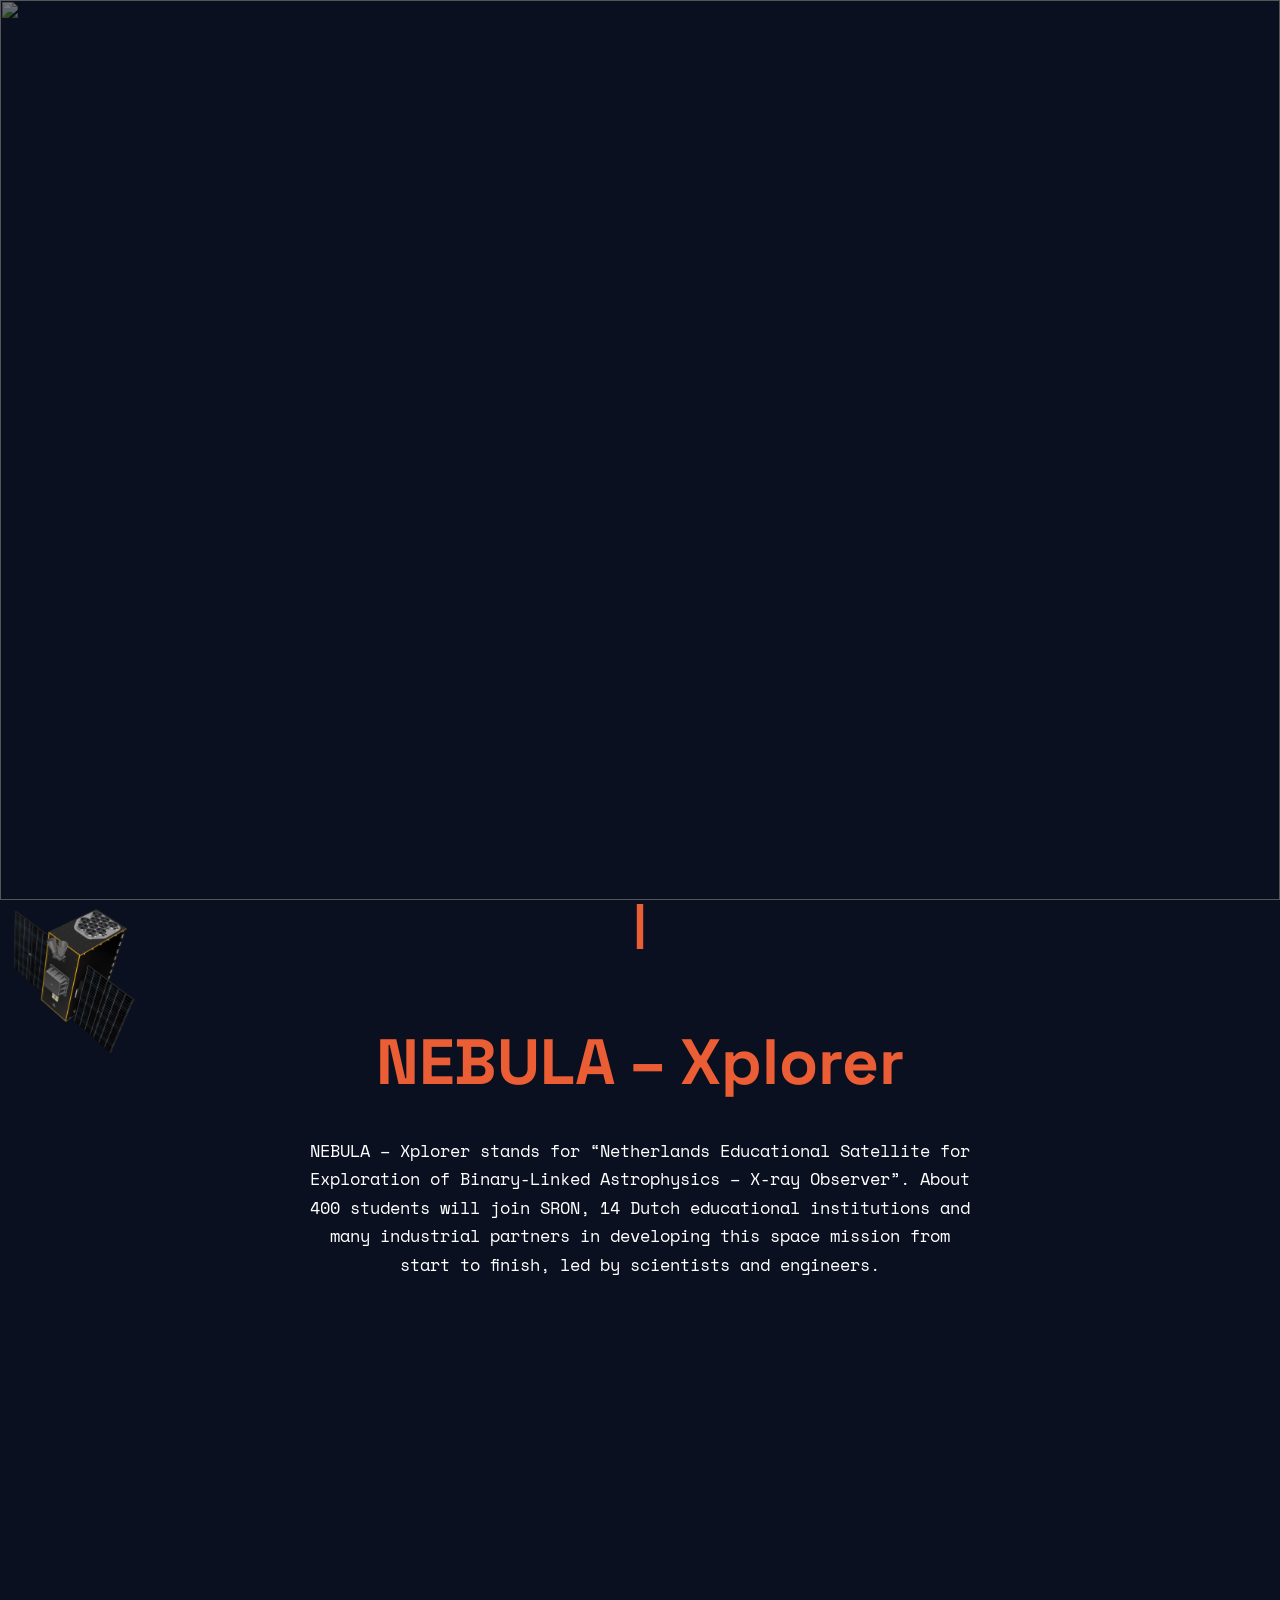
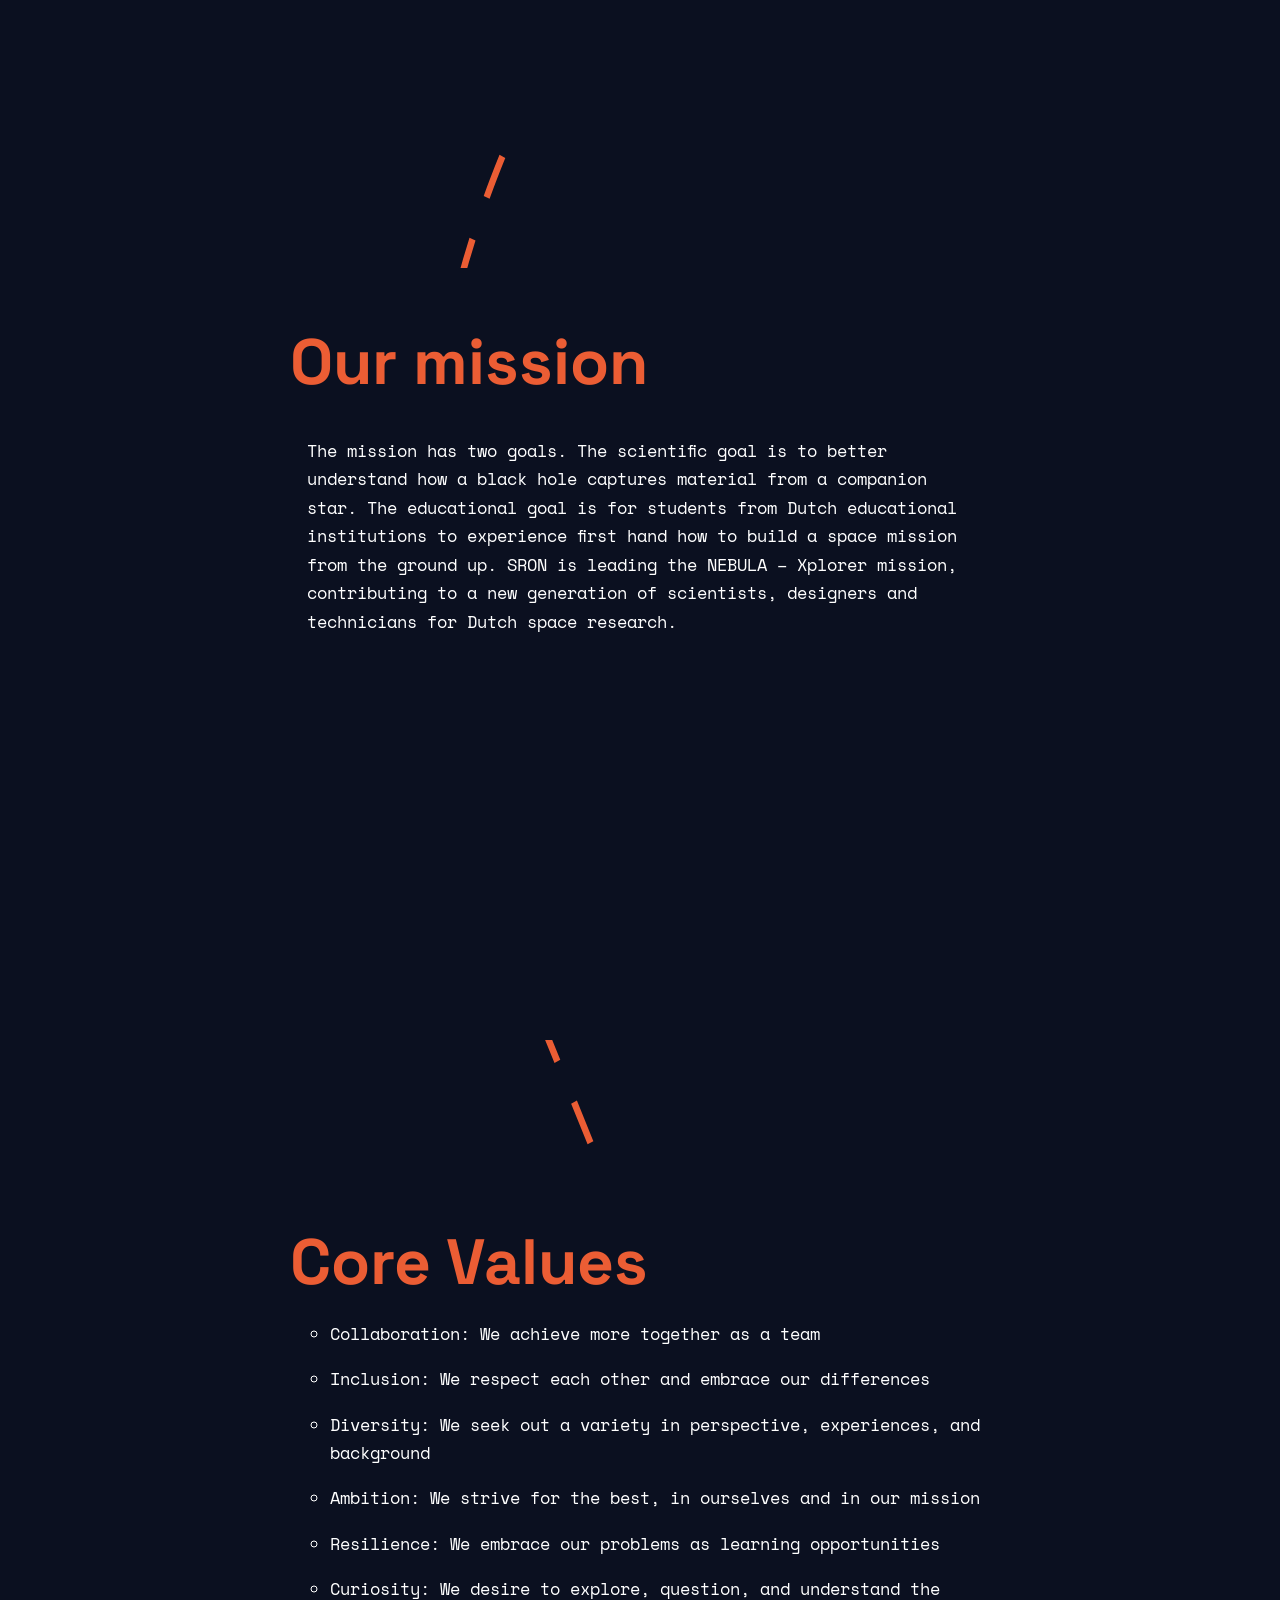
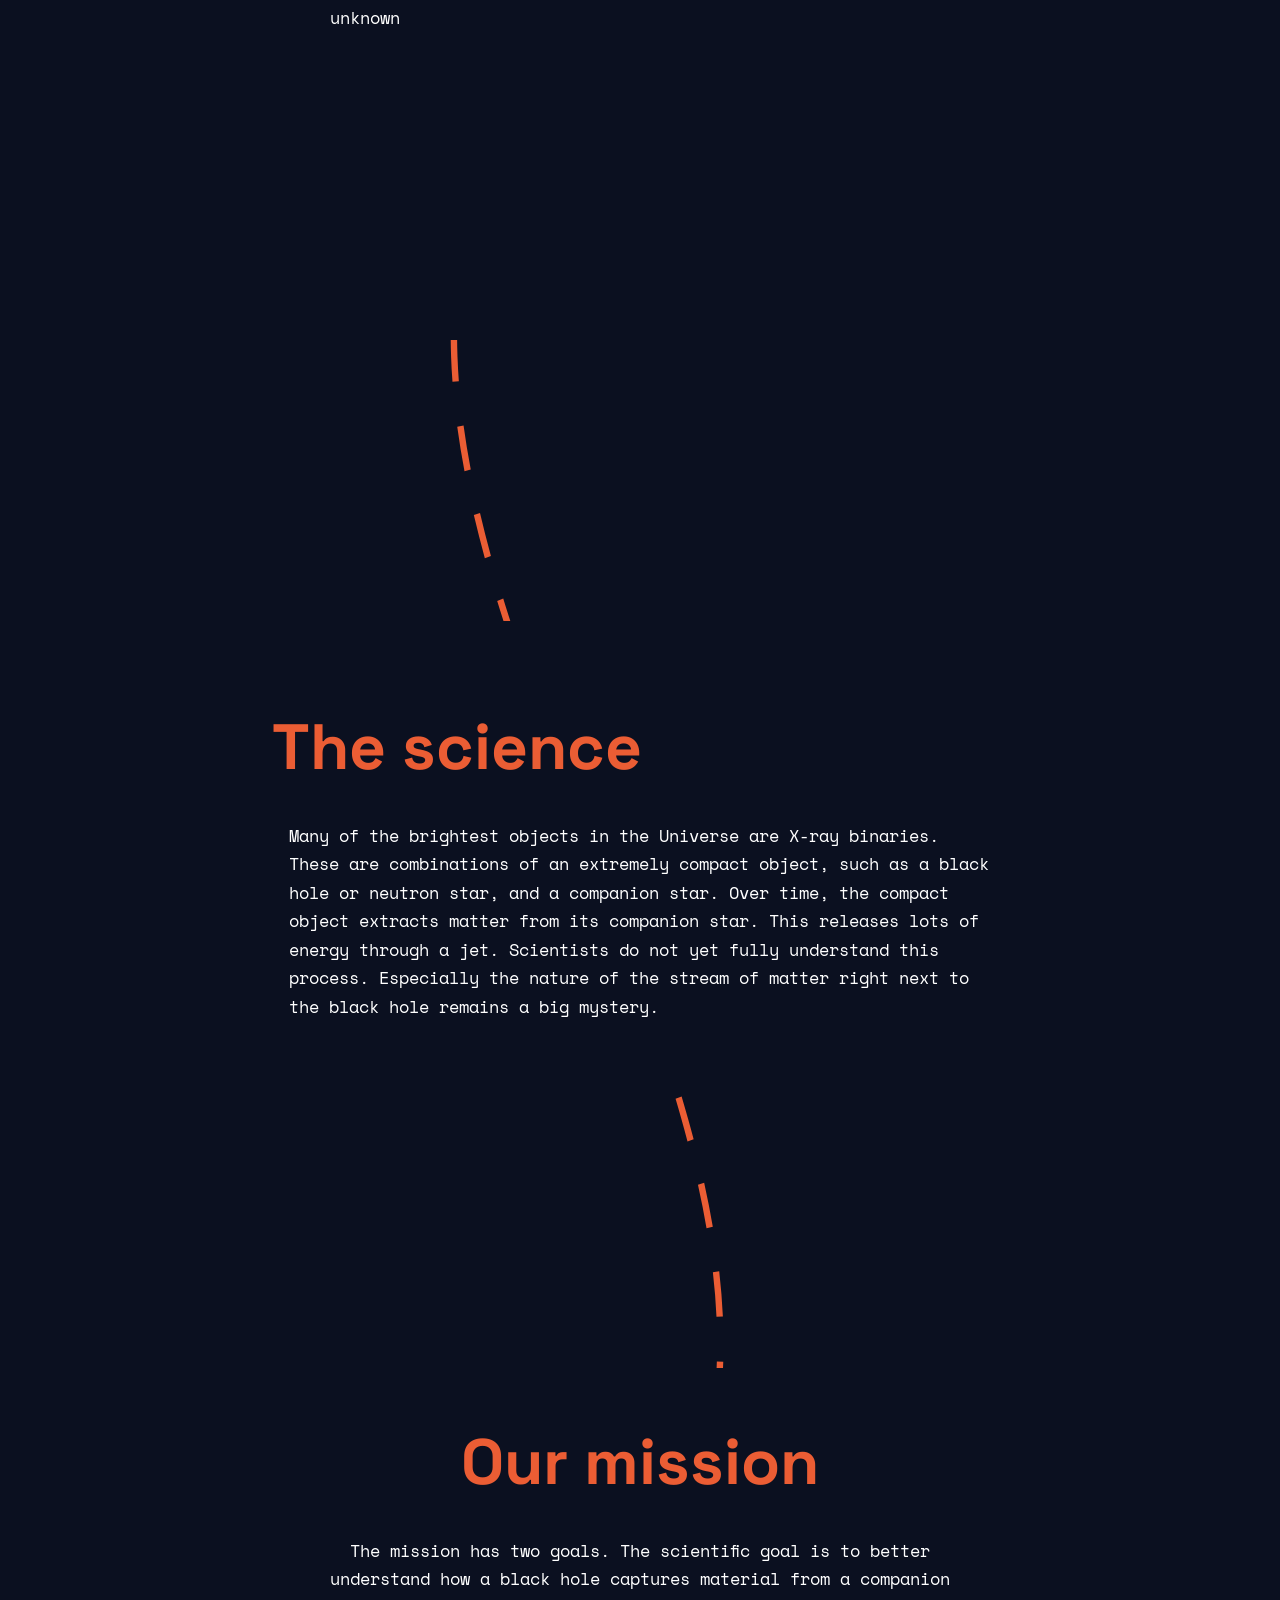
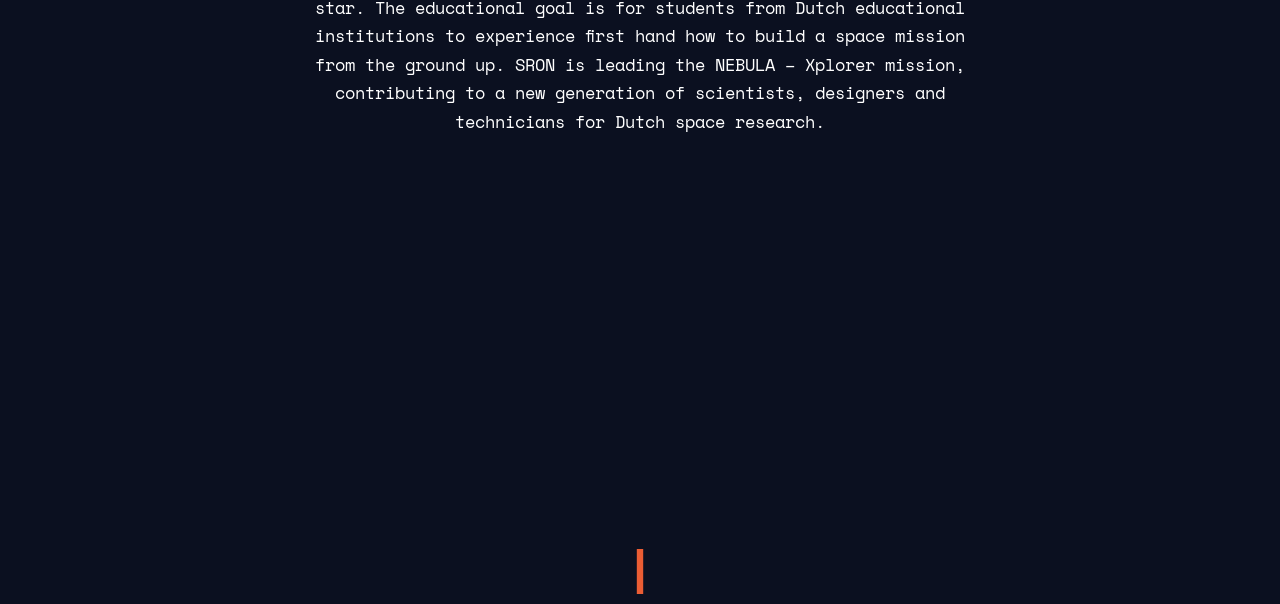
==== scrollAnimation.html @ 5daa4e19 "Gewerkt aan scrollanimatie met gsap Met scrollanimaties in gsap de informatie weergeven van nebula." ====
<!doctype html>
<html lang="en">
  <head>
    <meta charset="UTF-8" />
    <meta name="viewport" content="width=device-width, initial-scale=1.0" />
    <title>Document</title>
    <link rel="stylesheet" href="scrollAnimation.css" />
    <script src="https://cdn.jsdelivr.net/npm/gsap@3.14.2/dist/gsap.min.js"></script>
    <script src="https://cdn.jsdelivr.net/npm/gsap@3.14.2/dist/ScrollTrigger.min.js"></script>
    <script src="https://cdn.jsdelivr.net/npm/gsap@3.14.2/dist/ScrollSmoother.min.js"></script>
    <script src="https://cdn.jsdelivr.net/npm/gsap@3.14.2/dist/MotionPathPlugin.min.js"></script>
    <script src="https://cdn.jsdelivr.net/npm/gsap@3.14.2/dist/SplitText.min.js"></script>

    <script src="scrollAnimation.js" defer></script>
  </head>
  <body>
    <div id="smooth-content">
      <header>
        <img
          src="https://www.3ds.com/assets/invest/2022-02/aero-defense-ns-video-cover-1920x1080.jpg"
          alt=""
        />
      </header>

      <div class="informationSectionsWrapper">
        <section class="introSection">
          <div class="informationText">
            <h2>NEBULA – Xplorer</h2>
            <p>
              NEBULA – Xplorer stands for “Netherlands Educational Satellite for
              Exploration of Binary-Linked Astrophysics – X-ray Observer”. About
              400 students will join SRON, 14 Dutch educational institutions and
              many industrial partners in developing this space mission from
              start to finish, led by scientists and engineers.
            </p>
          </div>
        </section>

        <section class="missionSection">
          <div class="informationText">
            <h2>Our mission</h2>
            <p>
              The mission has two goals. The scientific goal is to better
              understand how a black hole captures material from a companion
              star. The educational goal is for students from Dutch educational
              institutions to experience first hand how to build a space mission
              from the ground up. SRON is leading the NEBULA – Xplorer mission,
              contributing to a new generation of scientists, designers and
              technicians for Dutch space research.
            </p>
          </div>
        </section>

        <section class="corevalueSection">
          <div class="informationText">
            <h2>Core Values</h2>
            <ul>
              <li>Collaboration: We achieve more together as a team</li>
              <li>
                Inclusion: We respect each other and embrace our differences
              </li>
              <li>
                Diversity: We seek out a variety in perspective, experiences,
                and background
              </li>
              <li>
                Ambition: We strive for the best, in ourselves and in our
                mission
              </li>
              <li>
                Resilience: We embrace our problems as learning opportunities
              </li>
              <li>
                Curiosity: We desire to explore, question, and understand the
                unknown
              </li>
            </ul>
          </div>
        </section>
        <div class="horizontalContainer">
          <section class="panel">
            <div class="informationText">
              <h2>The science</h2>
              <p>
                Many of the brightest objects in the Universe are X-ray
                binaries. These are combinations of an extremely compact object,
                such as a black hole or neutron star, and a companion star. Over
                time, the compact object extracts matter from its companion
                star. This releases lots of energy through a jet. Scientists do
                not yet fully understand this process. Especially the nature of
                the stream of matter right next to the black hole remains a big
                mystery.
              </p>
            </div>
          </section>
          <section class="panel">
            <div class="informationText">
              <h2>Observation</h2>
              <p>
                NEBULA-Xplorer will investigate how jets form and how X-ray
                binaries evolve. It will observe these objects for long periods
                of time to see how their emission varies on time scales from
                milliseconds to weeks. This long observation time makes it
                possible to combine X-ray activity with data from other
                wavelengths from other telescopes.
              </p>
            </div>
          </section>
        </div>
        <section class="placeholderSection">
          <div class="informationText">
            <h2>Our mission</h2>
            <p>
              The mission has two goals. The scientific goal is to better
              understand how a black hole captures material from a companion
              star. The educational goal is for students from Dutch educational
              institutions to experience first hand how to build a space mission
              from the ground up. SRON is leading the NEBULA – Xplorer mission,
              contributing to a new generation of scientists, designers and
              technicians for Dutch space research.
            </p>
          </div>
        </section>
        <!-- getekend path, kan je customizen in figma -->
        <div class="pathContainer">
          <svg
            id="guide-svg"
            viewBox="0 0 100 300"
            preserveAspectRatio="none"
            xmlns="http://www.w3.org/2000/svg"
          >
            <path
              id="guide-path"
              d="M50.0001 0V40C10.0001 90 55.5 122 50.0001 140L40 160C20 190 74 231.5 50 260L50.0001 300"
              fill="none"
              stroke="var(--sronOrange)"
              stroke-width="0.5"
              stroke-dasharray="3 3"
            />
          </svg>
          <img class="satellite" src="sattelite.svg" alt="satellite" />
        </div>
      </div>
    </div>
  </body>
</html>
---- scrollAnimation.css ----
@font-face {
  font-family: "spaceMono";
  src: url("fonts/SpaceMono-Regular.ttf") format("truetype");
}

@font-face {
  font-family: "spaceGrotesk";
  src: url("fonts/SpaceGrotesk-VariableFont_wght.ttf") format("truetype");
}

:root {
  --sronOrange: #eb5d34;
}

* {
  box-sizing: border-box;
}

body {
  margin: 0;
  background: #0b1020;
  color: white;
}

header {
  position: relative;
  min-height: 100vh;
  overflow: hidden;
}

header img {
  width: 100%;
  height: 100vh;
  object-fit: cover;
  filter: brightness(0.45);
}

header .informationText {
  position: absolute;
  left: 10%;
  bottom: 15%;
  max-width: 500px;
  background: none;
}

header h1 {
  margin: 0 0 0.5rem;
  font-size: clamp(2rem, 5vw, 4rem);
}

header p {
  margin: 0;
  font-size: 1.1rem;
  line-height: 1.5;
}

.informationSectionsWrapper {
  position: relative;
}

.informationSectionsWrapper section:not(.panel) {
  min-height: 100vh;
  display: flex;
  justify-content: center;
  gap: 4rem;
  padding: 4rem 8%;
}

.informationText {
  max-height: fit-content;
  background: #0b1020;
  flex: 1;
  max-width: 700px;
  text-align: center;
  z-index: 10;
}

.missionSection .informationText,
.corevalueSection .informationText {
  text-align: left;
}

.informationSectionsWrapper h2 {
  /* font-size: clamp(1.8rem, 3vw, 3rem); */
  font-size: 4em;
  margin-bottom: 1rem;
  color: var(--sronOrange);
  font-family: "spaceGrotesk", roboto;
}

.informationSectionsWrapper p,
.informationSectionsWrapper li {
  font-family: "spaceMono", roboto;
  font-size: 1.05rem;
  line-height: 1.7;
}

.informationSectionsWrapper p {
  padding: 1em;
}

.informationSectionsWrapper ul {
  list-style-type: circle;
}

.informationSectionsWrapper section ul > li {
  margin: 1em 0;
}

.horizontalContainer {
  display: flex;
  width: 200%;
  height: 100vh;
  z-index: 10;
  gap: 5em;
}

.panel {
  width: 100vw;
  height: 100vh;
  flex-shrink: 0;
  display: flex;
  align-items: center;
  justify-content: center;
  padding: 0;
}

.panel:nth-of-type(2) {
  justify-content: left;
}

.panel img {
  width: 60%;
  max-width: 400px;
}

.panel .informationText {
  max-width: 800px;
  padding: 2rem;
  text-align: left;
}

.panel h2 {
  font-size: 4em;
  color: var(--sronOrange);
  font-family: "spaceGrotesk", roboto;
  margin-bottom: 1rem;
}

.panel p,
.panel li {
  font-family: "spaceMono", roboto;
  font-size: 1.05rem;
  line-height: 1.7;
}

#guide-svg {
  position: absolute;
  top: 0;
  left: 0;
  width: 100%;
  height: 100%;
  overflow: visible;
  pointer-events: none;
  z-index: 8;
}

.satellite {
  width: 150px;
  height: 150px;
  position: absolute;
  pointer-events: none;
  z-index: 9;
}

.pathContainer {
  position: absolute;
  top: 0;
  left: 0;
  width: 100%;
  height: 100%;
  pointer-events: none;
}
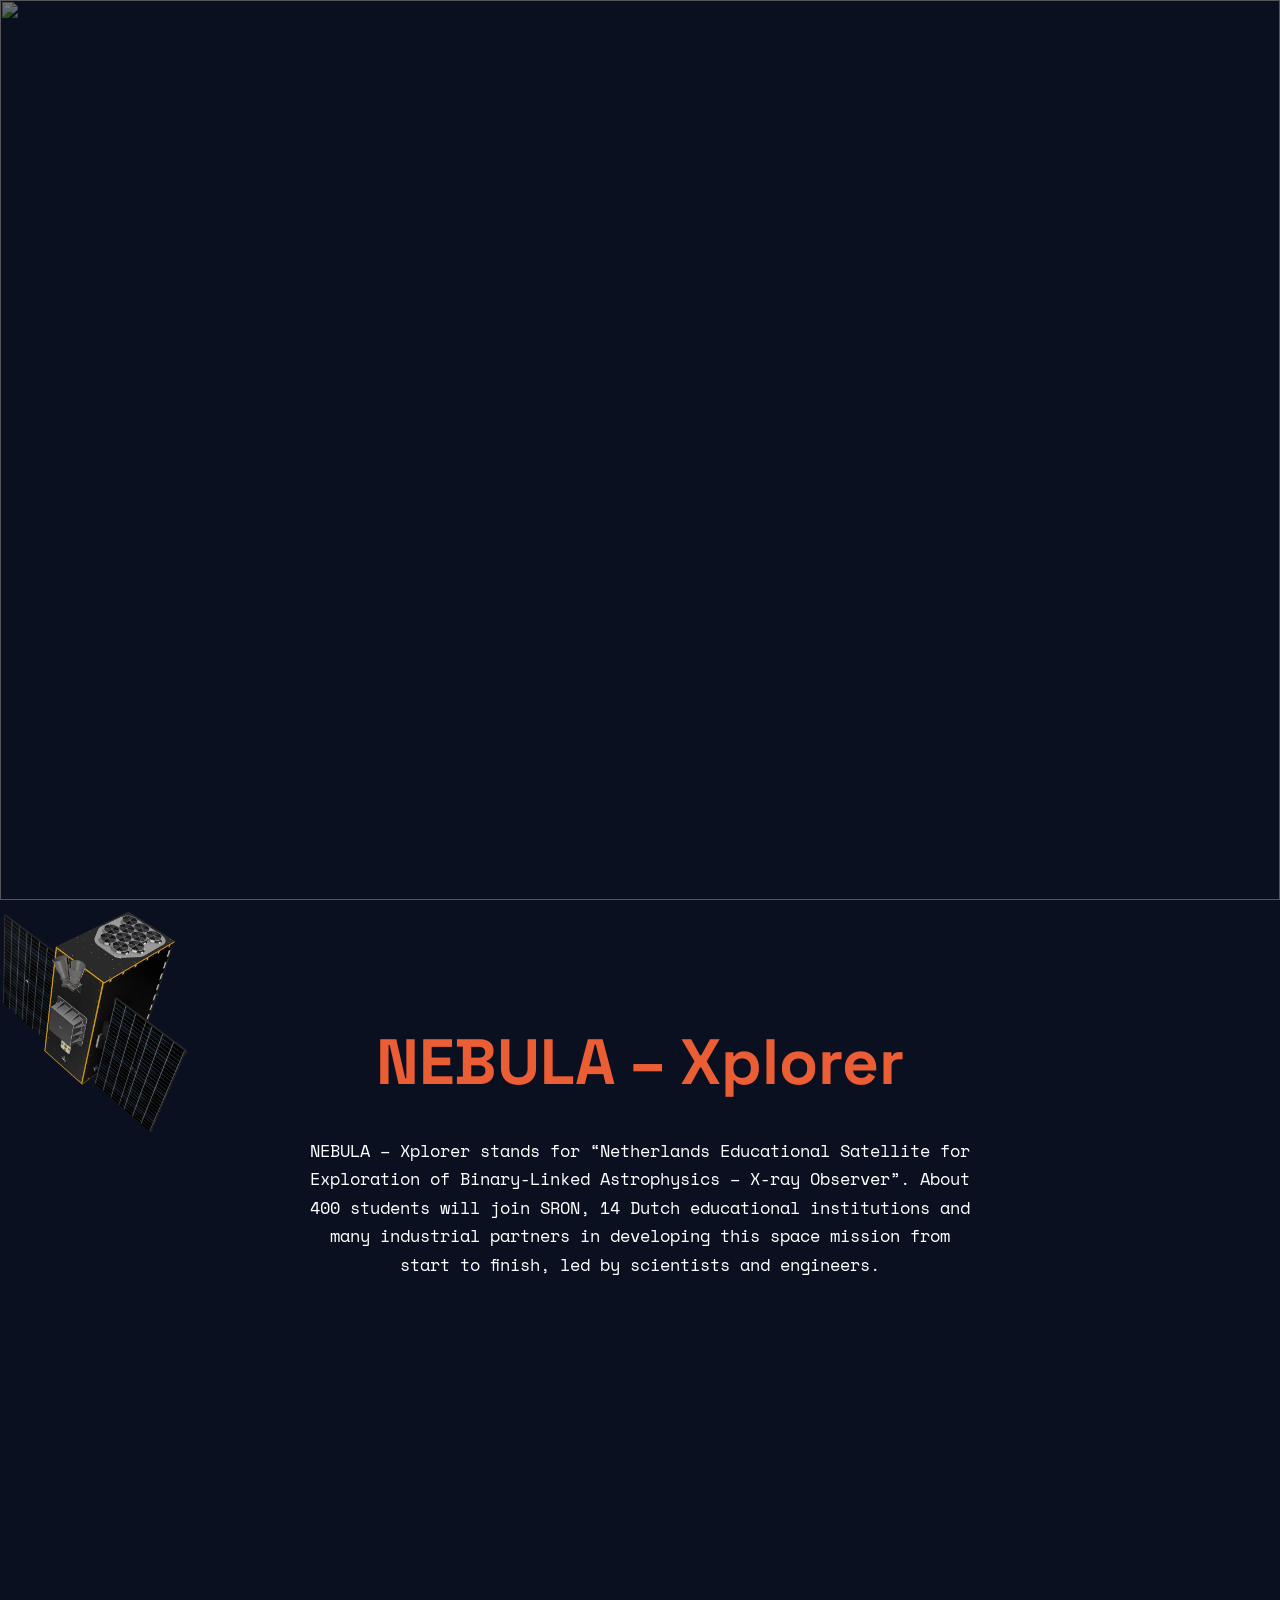
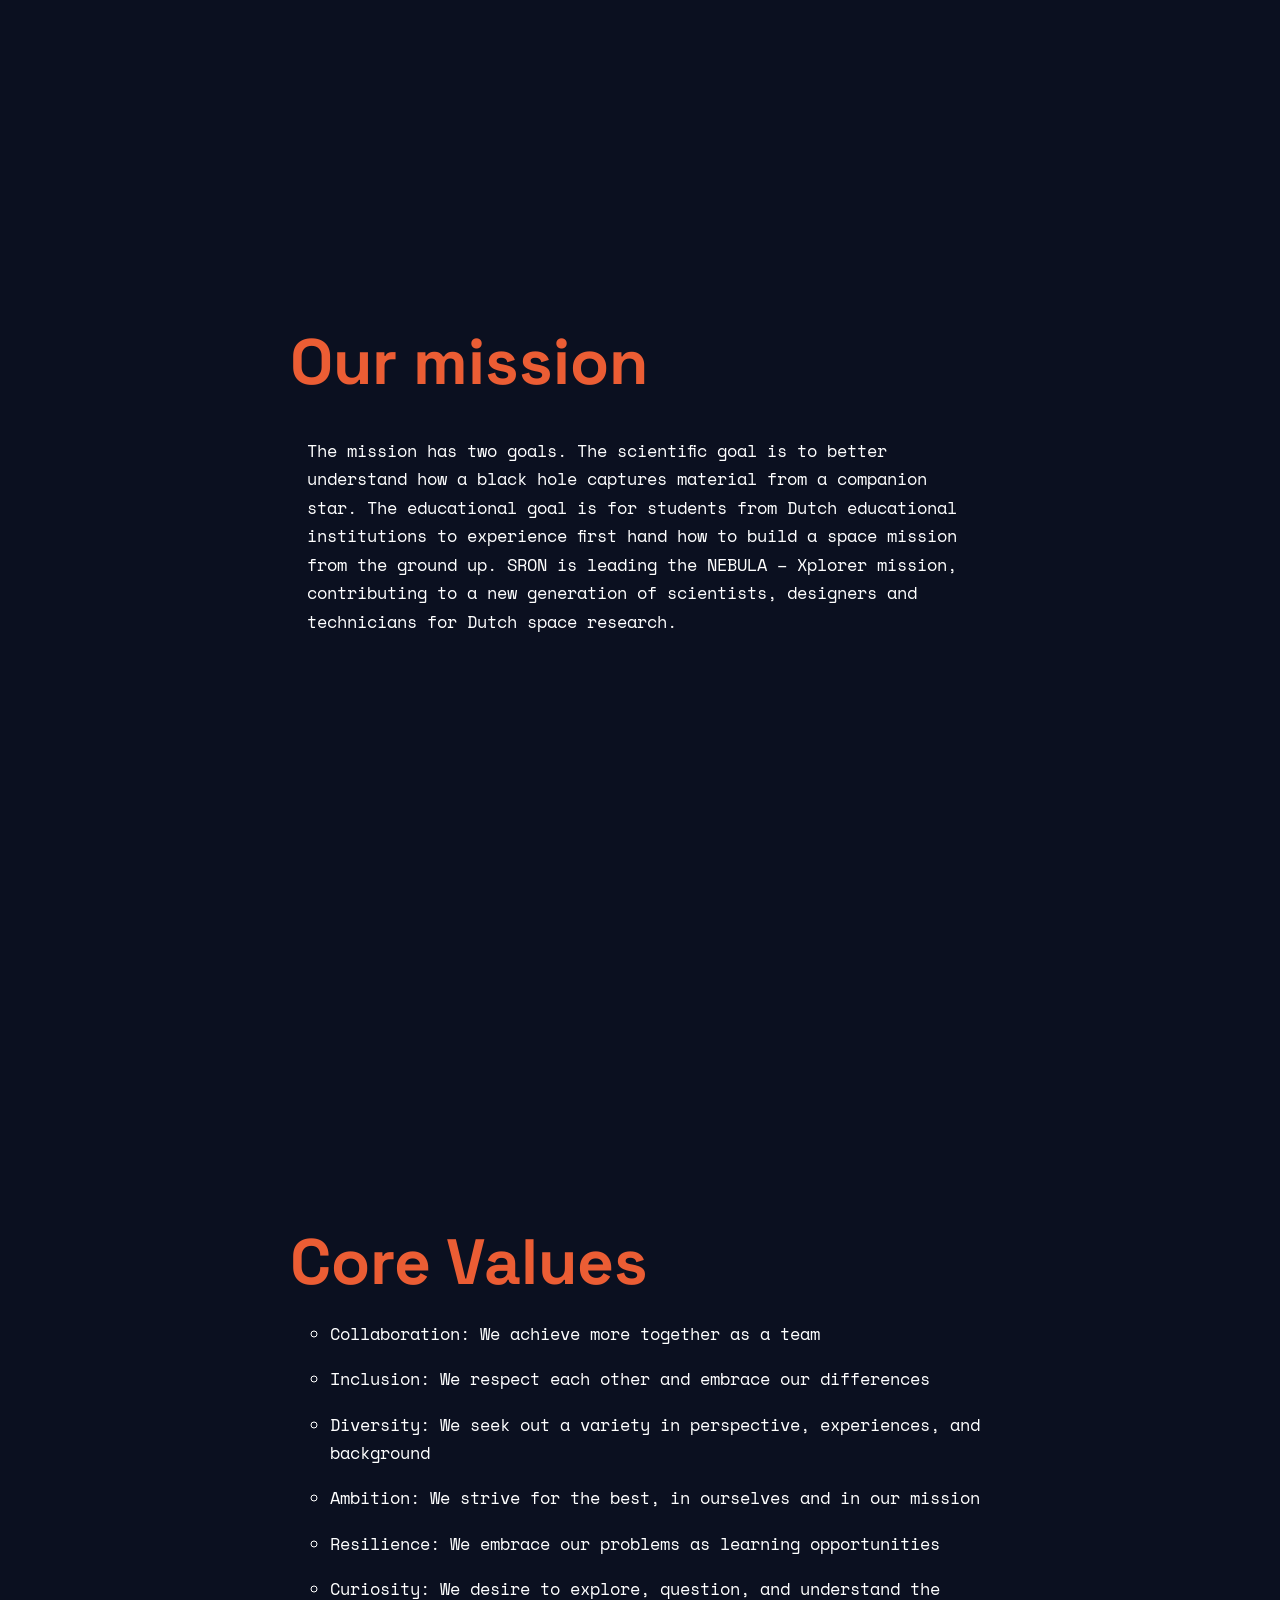
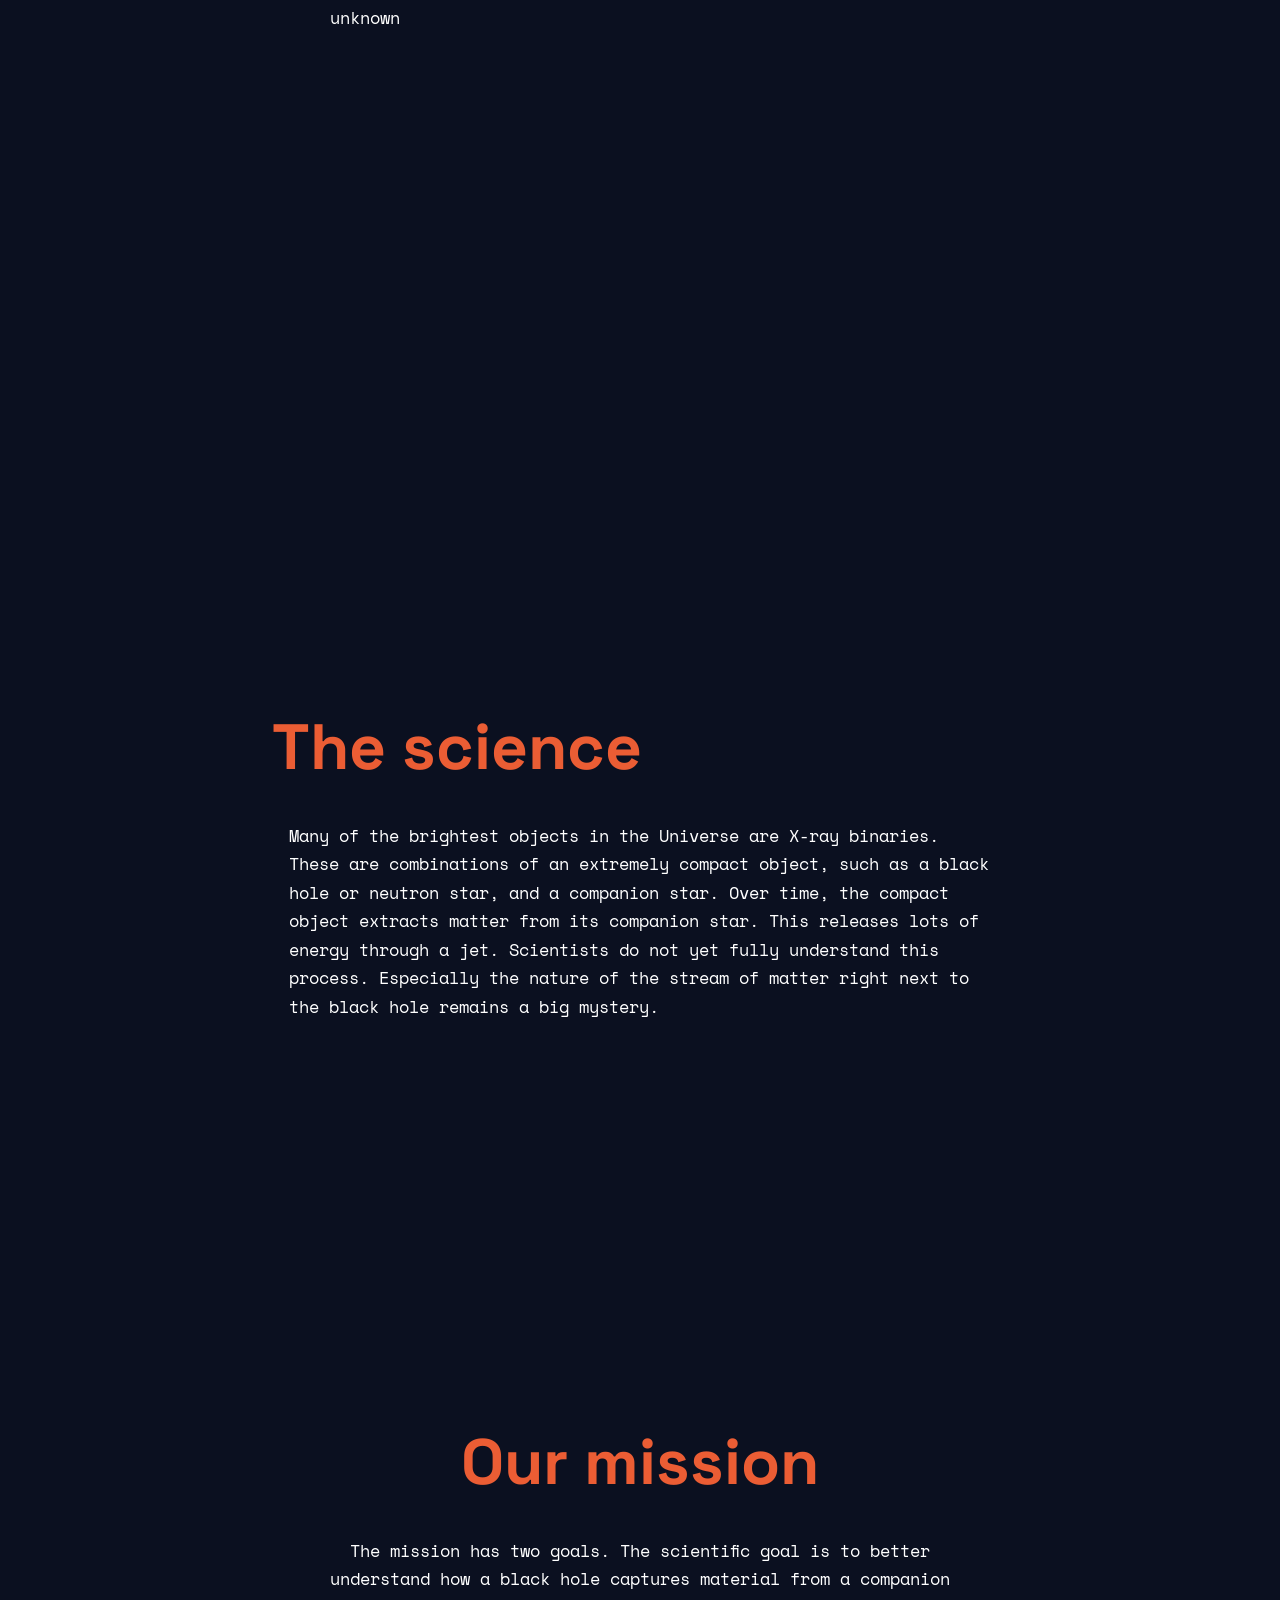
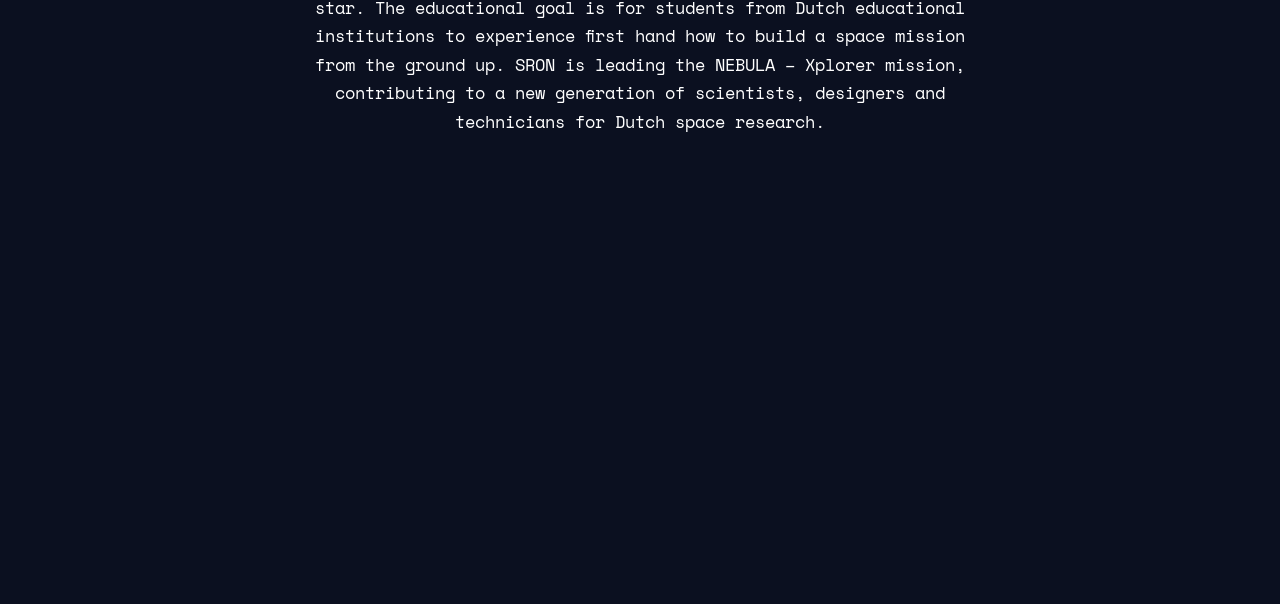
==== commit 4b8782b7: "Satelliet in het midden gefixt De satteliet staat nu in het midden van het scherm" ====
--- a/scrollAnimation.html
+++ b/scrollAnimation.html
@@ -134,7 +134,7 @@
               d="M50.0001 0V40C10.0001 90 55.5 122 50.0001 140L40 160C20 190 74 231.5 50 260L50.0001 300"
               fill="none"
               stroke="var(--sronOrange)"
-              stroke-width="0.5"
+              stroke-width="0"
               stroke-dasharray="3 3"
             />
           </svg>
--- a/scrollAnimation.css
+++ b/scrollAnimation.css
@@ -73,6 +73,7 @@
   max-width: 700px;
   text-align: center;
   z-index: 10;
+  height: fit-content;
 }
 
 .missionSection .informationText,
@@ -166,8 +167,8 @@
 }
 
 .satellite {
-  width: 150px;
-  height: 150px;
+  width: 15vw;
+  min-width: 150px;
   position: absolute;
   pointer-events: none;
   z-index: 9;
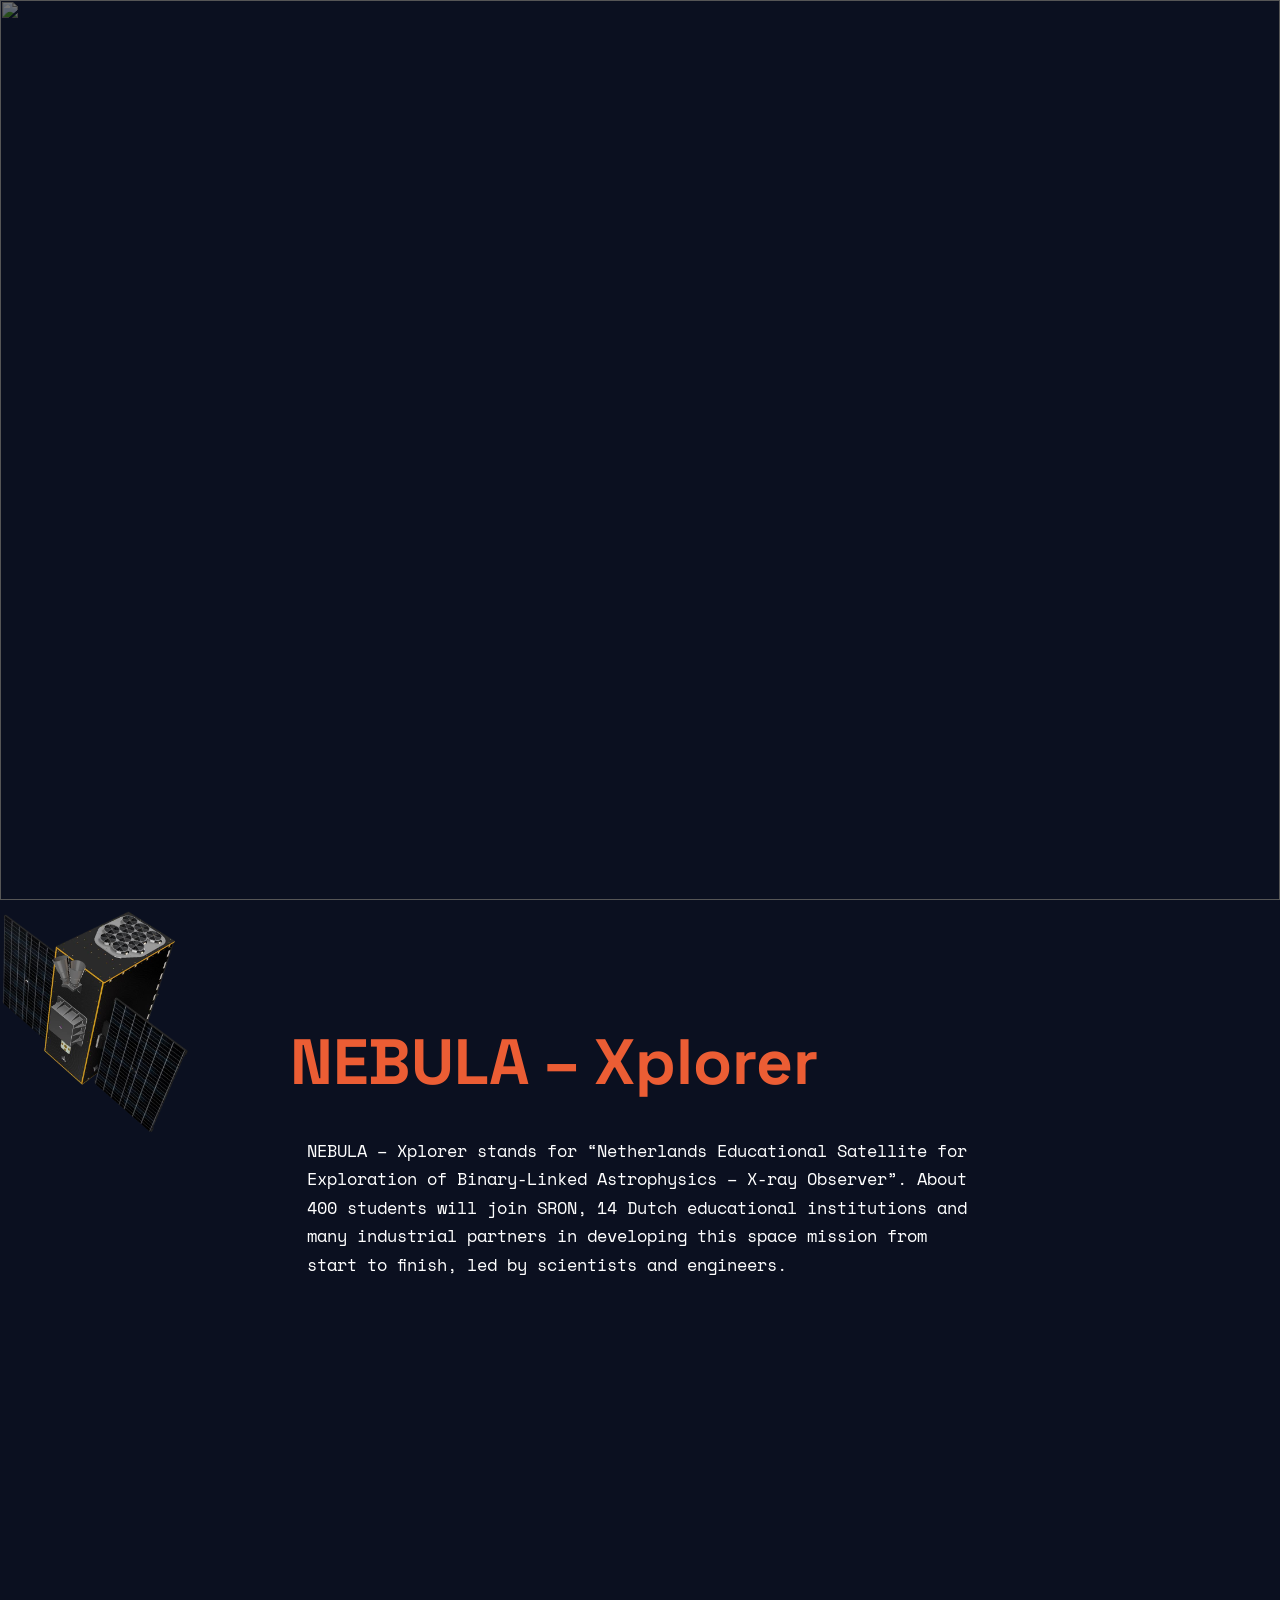
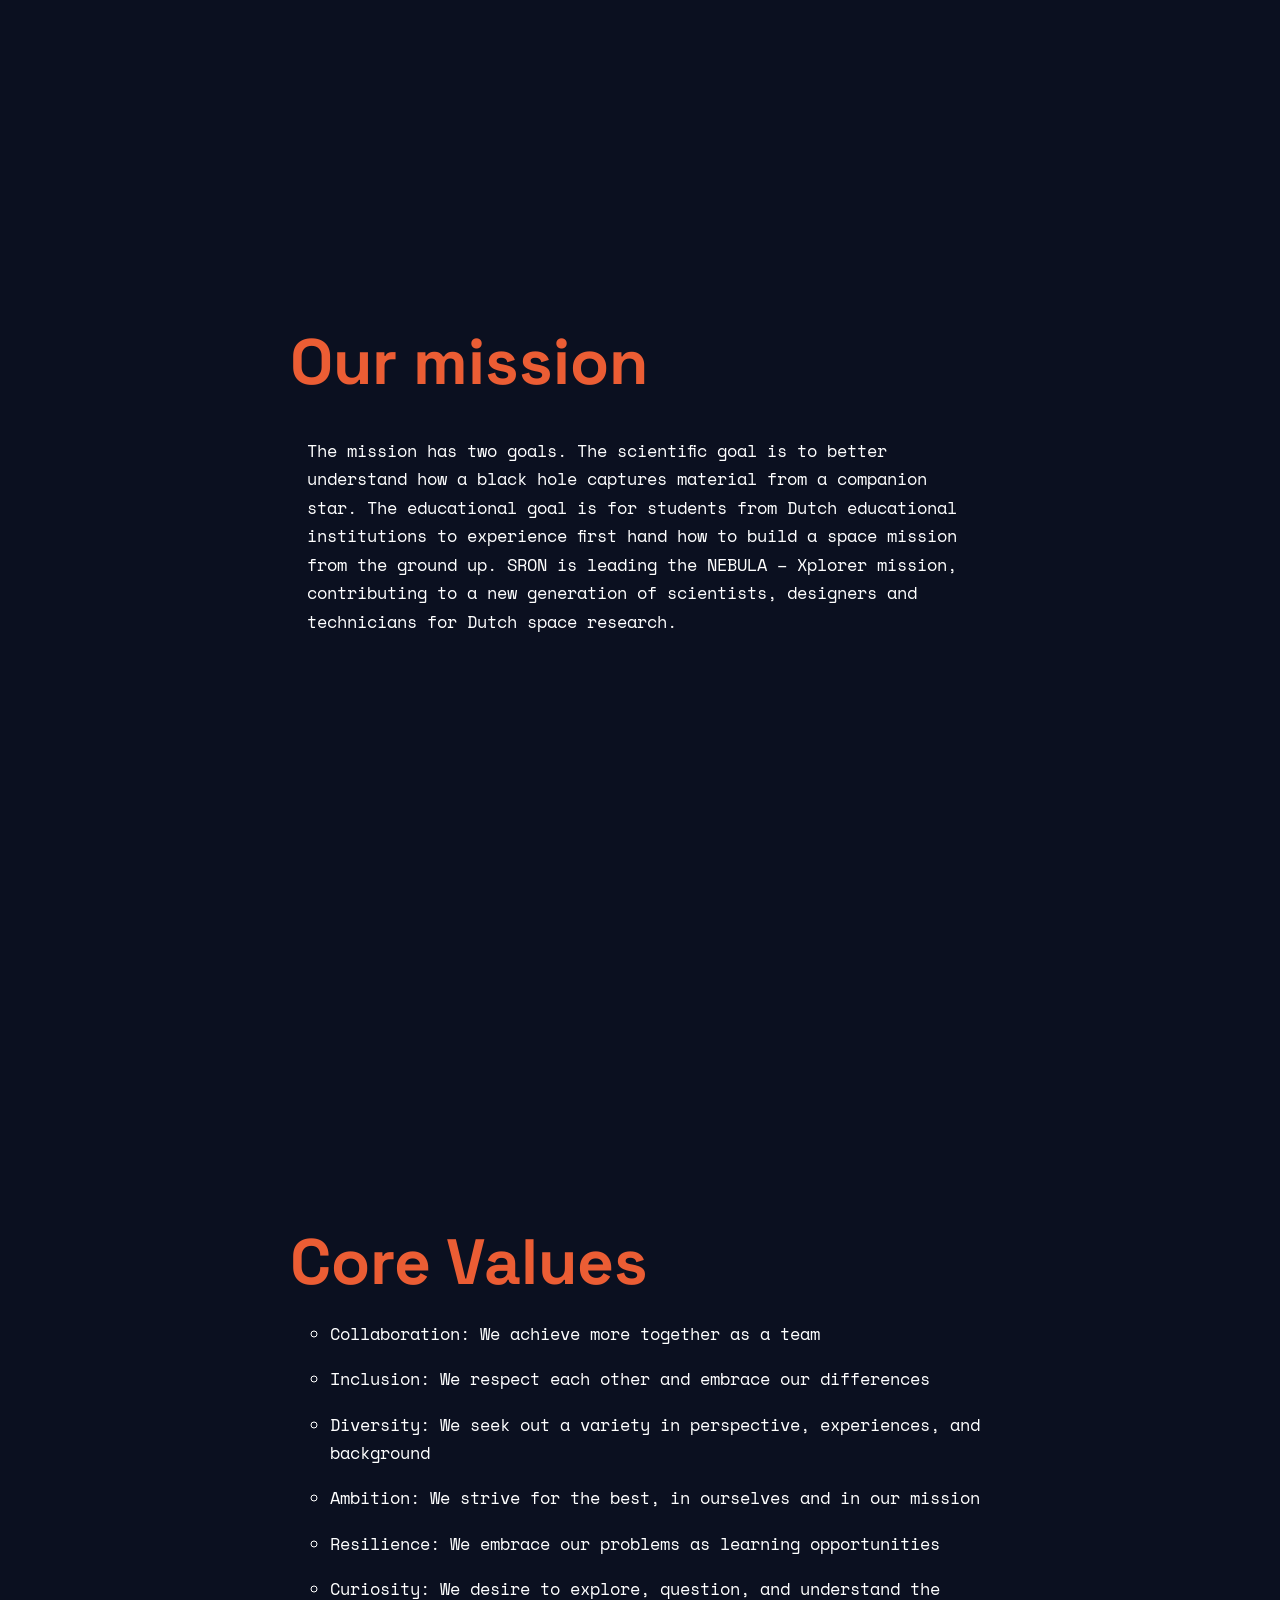
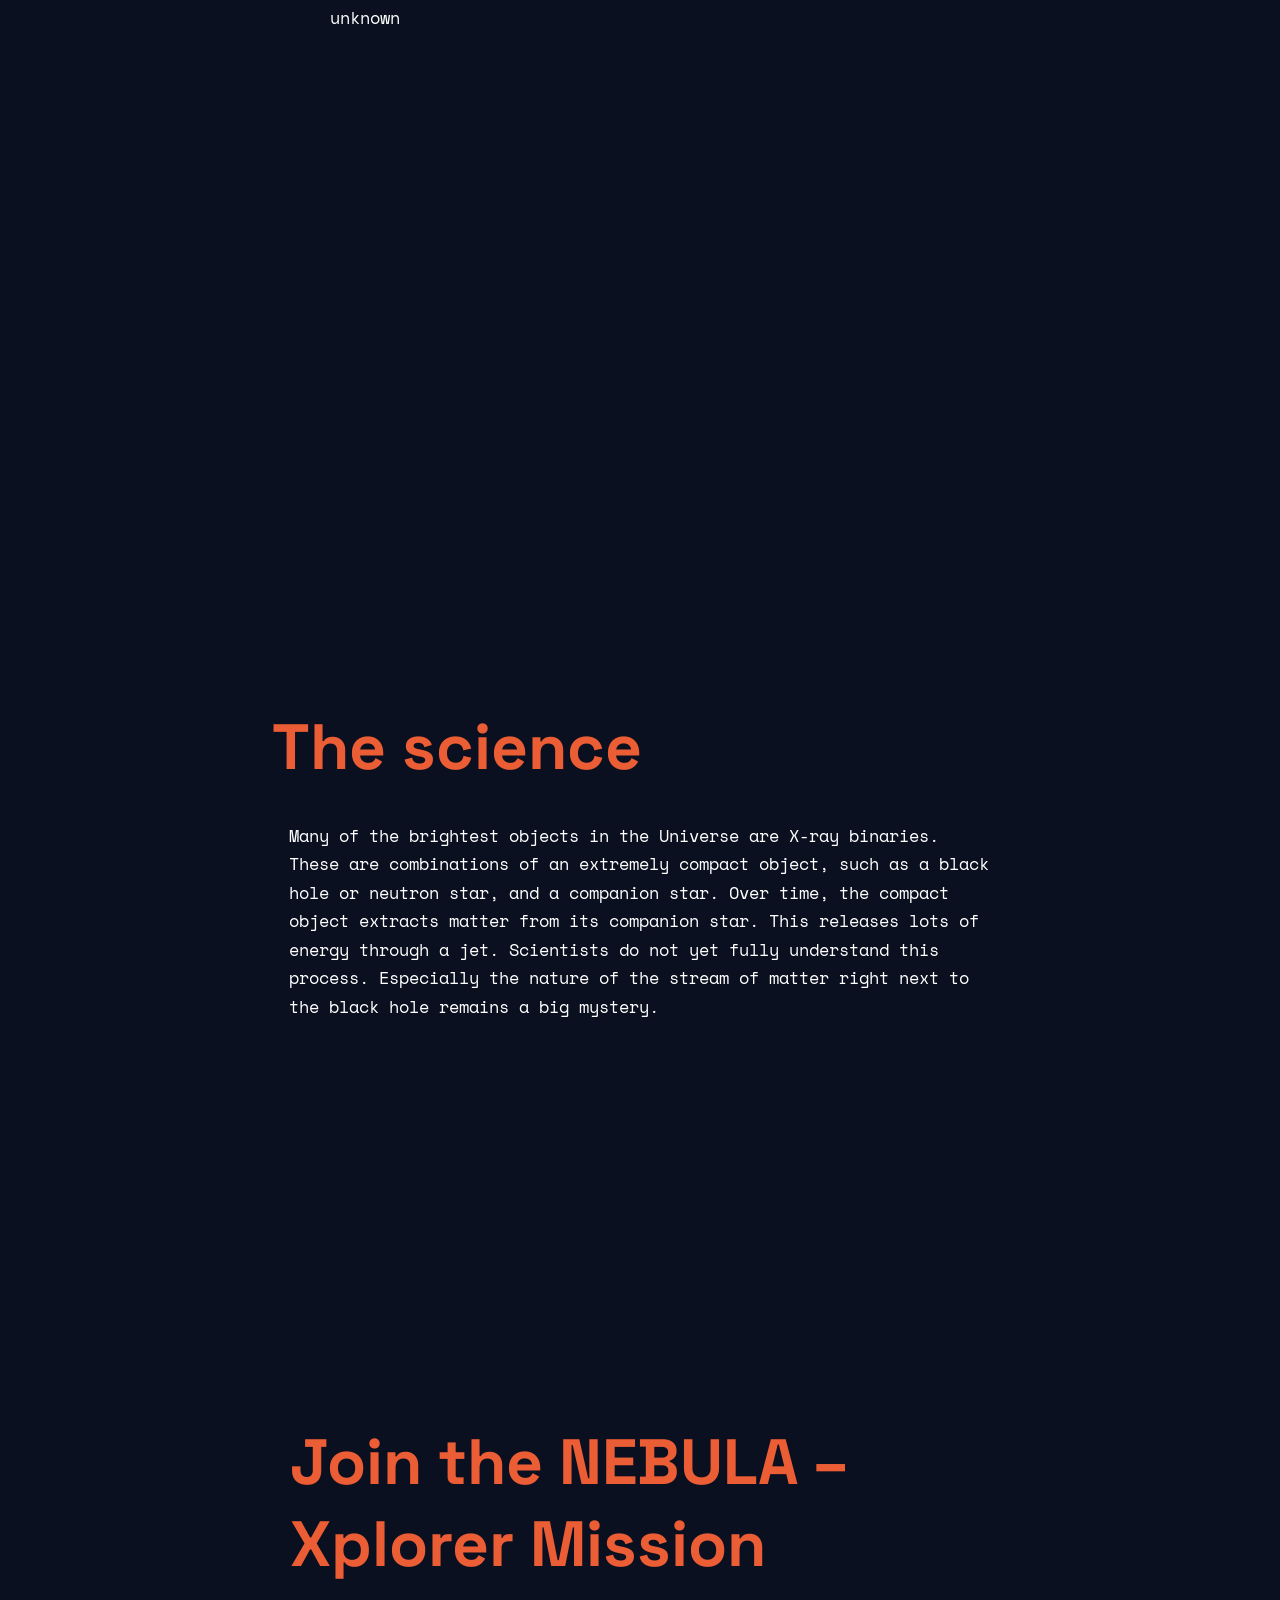
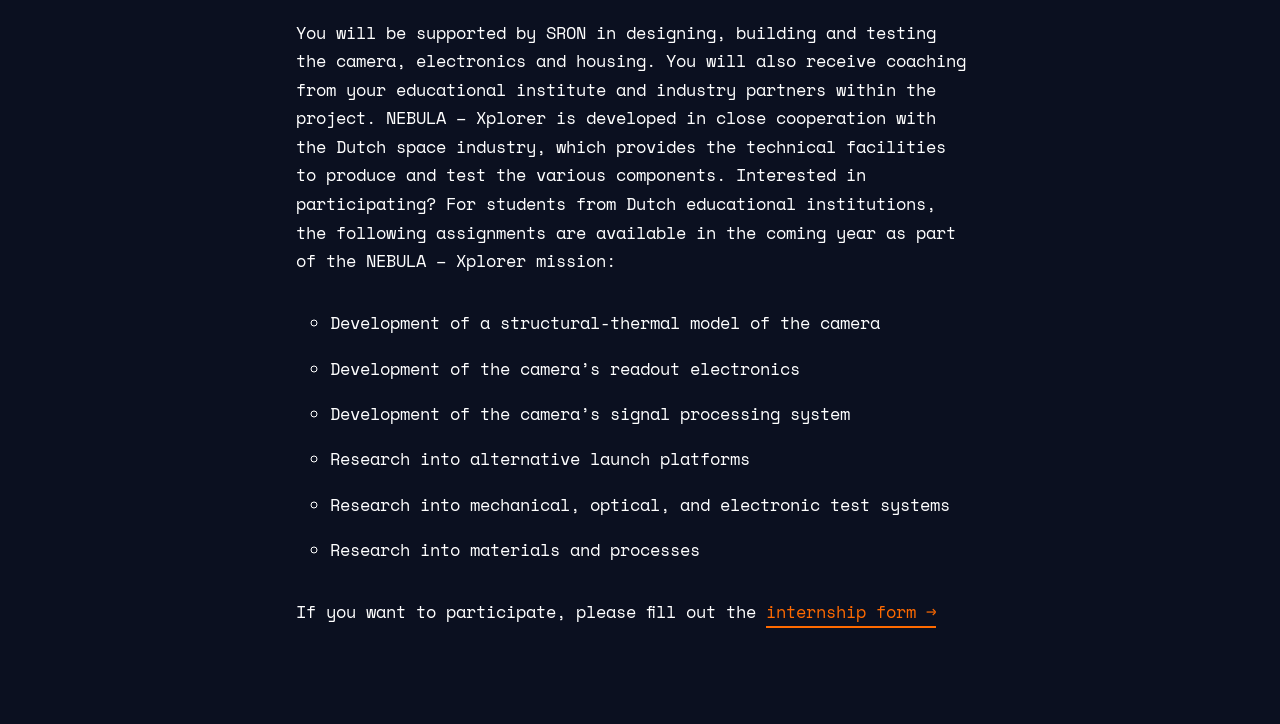
==== commit fc921abb: "Verbeteringen scroll animatie Laatste sectie toegevoegd, nieuwe animatie tweede horizontale panel" ====
--- a/scrollAnimation.html
+++ b/scrollAnimation.html
@@ -107,17 +107,38 @@
             </div>
           </section>
         </div>
-        <section class="placeholderSection">
+        <section class="participateSection">
           <div class="informationText">
-            <h2>Our mission</h2>
+            <h2>Join the NEBULA – Xplorer Mission</h2>
             <p>
-              The mission has two goals. The scientific goal is to better
-              understand how a black hole captures material from a companion
-              star. The educational goal is for students from Dutch educational
-              institutions to experience first hand how to build a space mission
-              from the ground up. SRON is leading the NEBULA – Xplorer mission,
-              contributing to a new generation of scientists, designers and
-              technicians for Dutch space research.
+              You will be supported by SRON in designing, building and testing
+              the camera, electronics and housing. You will also receive
+              coaching from your educational institute and industry partners
+              within the project. NEBULA – Xplorer is developed in close
+              cooperation with the Dutch space industry, which provides the
+              technical facilities to produce and test the various components.
+              Interested in participating? For students from Dutch educational
+              institutions, the following assignments are available in the
+              coming year as part of the NEBULA – Xplorer mission:
+            </p>
+            <ul>
+              <li>Development of a structural-thermal model of the camera</li>
+              <li>Development of the camera’s readout electronics</li>
+              <li>Development of the camera’s signal processing system</li>
+              <li>Research into alternative launch platforms</li>
+              <li>
+                Research into mechanical, optical, and electronic test systems
+              </li>
+              <li>Research into materials and processes</li>
+            </ul>
+            <p>
+              If you want to participate, please fill out the
+              <a
+                href="https://werkenbijsron.nl/en/internship-and-graduation/"
+                class="link-arrow"
+              >
+                internship form →
+              </a>
             </p>
           </div>
         </section>
--- a/scrollAnimation.css
+++ b/scrollAnimation.css
@@ -71,7 +71,6 @@
   background: #0b1020;
   flex: 1;
   max-width: 700px;
-  text-align: center;
   z-index: 10;
   height: fit-content;
 }
@@ -182,3 +181,26 @@
   height: 100%;
   pointer-events: none;
 }
+
+.participateSection h2,
+.participateSection p,
+.participateSection ul {
+  text-align: left;
+}
+
+.participateSection p {
+  padding: 1em;
+  padding-left: 0.4rem;
+}
+
+.link-arrow {
+  color: #ff6a00; /* orange */
+  text-decoration: none;
+  border-bottom: 2px solid #ff6a00;
+  padding-bottom: 2px;
+  transition: 0.2s ease;
+}
+
+.link-arrow:hover {
+  opacity: 0.7;
+}
